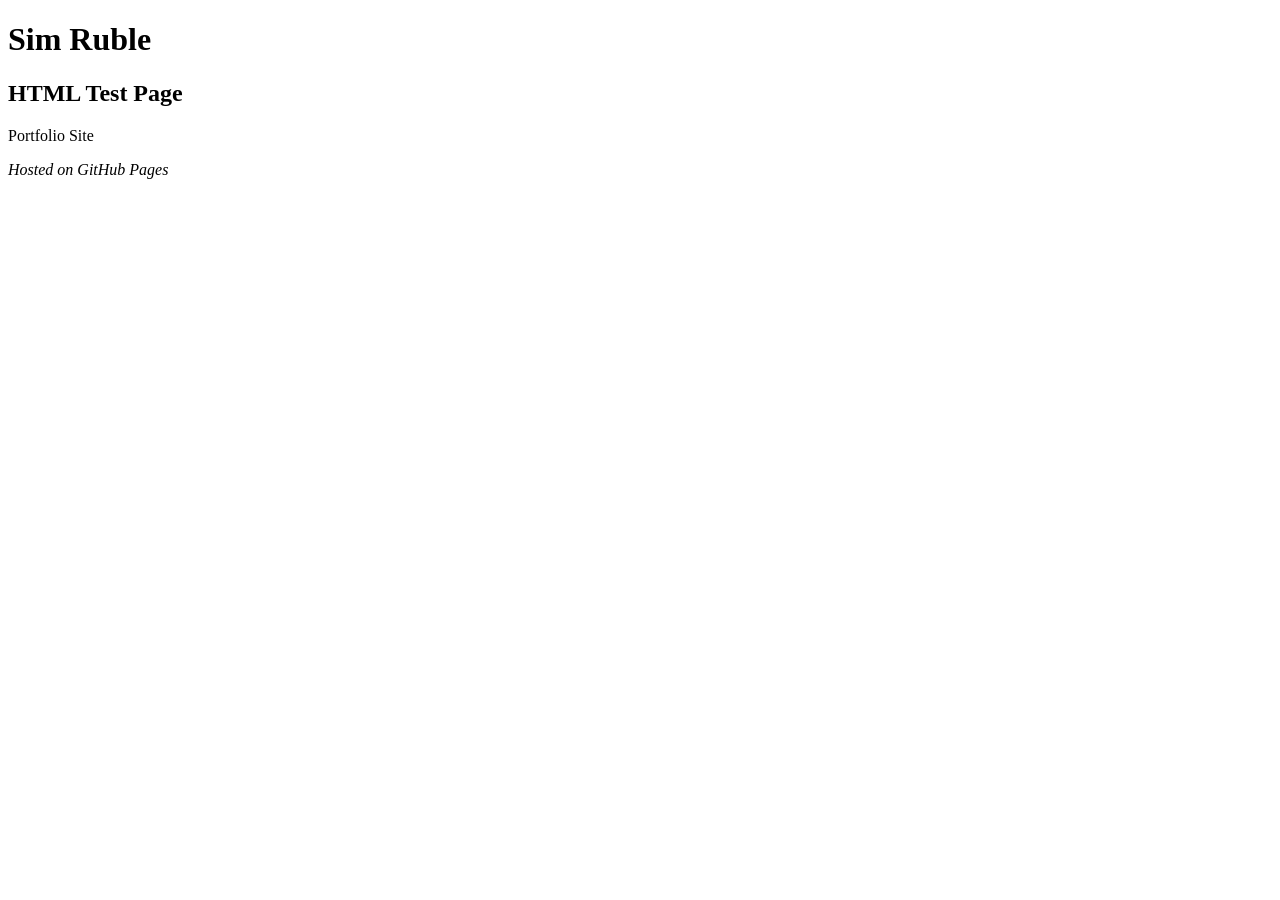
==== index.html @ c20b8374 "html test page HTML test page" ====
<!DOCTYPE html>
<html>
    
    <head>
        <meta charset="utf-8">
        <title>Sim Ruble Portfolio Site</title>
        <meta name="description" content="HTML test page">
        
         <!-- connecting to style sheet -->
        <link rel="stylesheet" href="main.css">
        
        <!-- add jquery?
        go to below link to update hosted library:
        https://developers.google.com/speed/libraries/
-->
        <script src = "https://ajax.googleapis.com/ajax/libs/jquery/3.3.1/jquery.min.js"></script>
        <script src="js/testjquesry.js"></script>
        
    </head>
    

    
    <body>
        
        <h1>Sim Ruble</h1>
        <h2>HTML Test Page </h2>
        <p>Portfolio Site</p>
        <p><i>Hosted on GitHub Pages</i></p>
        

    </body>
    
    <footer>
    
    </footer>
    
</html>
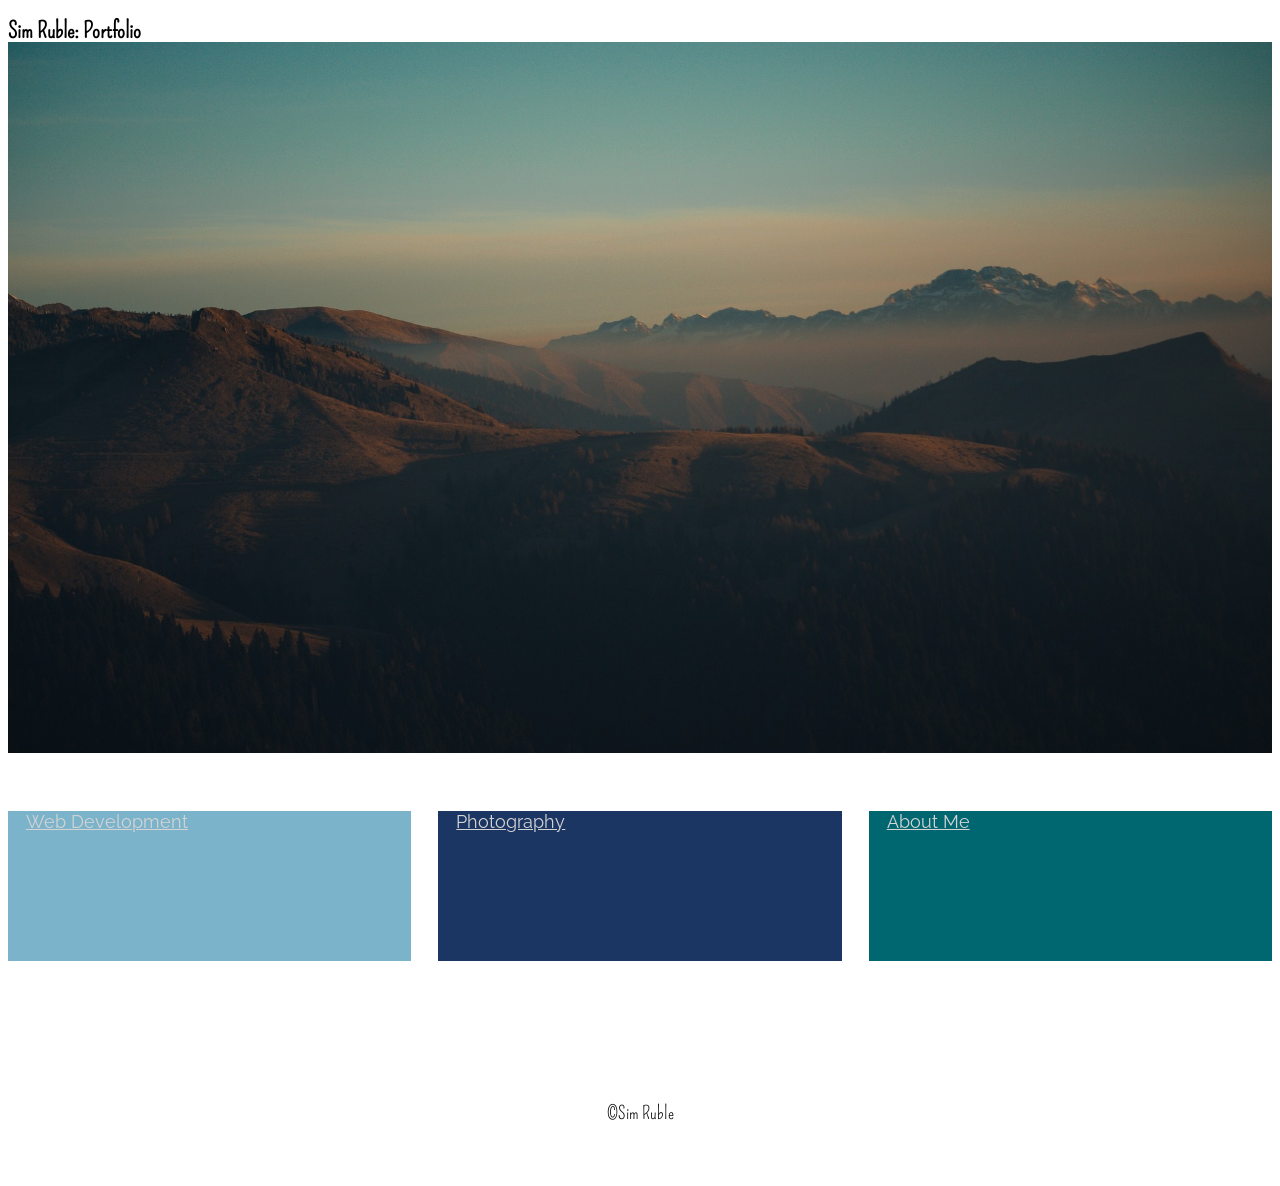
==== commit 1af1ca5c: "commiting portfolio" ====
--- a/index.html
+++ b/index.html
@@ -1,38 +1,89 @@
+
 <!DOCTYPE html>
-<html>
+<html lang="en-US">
+
+<head>
+    <meta charset="UTF-8">
+    <meta name="viewport" content="width=device-width, initial-scale=1">
+
+    <title>Sim Ruble Portfolio</title>
+    <meta name="description" content="Core starting template for responsive web design in the browser"/>
+
+    <!-- Stylesheets, inlcuding custom fonts, go here -->
+    <link rel="stylesheet" href="style.css" type="text/css" media="all">
     
-    <head>
-        <meta charset="utf-8">
-        <title>Sim Ruble Portfolio Site</title>
-        <meta name="description" content="HTML test page">
-        
-         <!-- connecting to style sheet -->
-        <link rel="stylesheet" href="main.css">
-        
-        <!-- add jquery?
-        go to below link to update hosted library:
-        https://developers.google.com/speed/libraries/
--->
-        <script src = "https://ajax.googleapis.com/ajax/libs/jquery/3.3.1/jquery.min.js"></script>
-        <script src="js/testjquesry.js"></script>
-        
-    </head>
-    
+<!--    custom Font from Google-->
+    <link href="https://fonts.googleapis.com/css?family=Pompiere|Raleway" rel="stylesheet">    
+</head>
+
+<body>
+<!--    <a class="skip-link screen-reader-text" href="#content">Skip to content</a>-->
+    <header class="banner-area"> <!--change from masthead-->
+        <section class="banner-area">
+        <div class="site-branding">
+            <h1 class="site-title"><a href="index.html">Sim Ruble: Portfolio</a></h1>
+        </div><!-- .site-title -->
+        </section>
+        <div>          
+          <a><img src="images/mountain-3307742_1920.jpg" style="width: 100%; height: auto;"></a>
+
+        </div>
+    </header><!-- .masthead --><!-- now changed to  .header-area -->
+
 
     
-    <body>
+    <div class="content">      
+        <section class="content-section"> <!--changed from banner -->
+            <div class="centered">
+<!--                <h2 class="content-heading">Main content</h2>-->
+                <!--changed from banner-heading-->
+<!--                    <p class="content-text">below styling is a placeholder for images that are to come</p>-->
+                <!--changed from banner-text-->
+             </div><!-- .centered -->
+        </section><!-- .banner -->
+
+        <nav class="homepage-nav">
+        <section class="nav-items">                
+            <div class="nav-item" >
+                <p ><div class="nav-boxes" id="first"><a href="web_development.html"  >Web Development</a></div>
+            </div>
+            <div class="nav-item" >
+                <p > <div class="nav-boxes" id="second"><a href="photography.html">Photography</a></div>
+            </div>
+            <div class="nav-item" >
+                <p ><div class="nav-boxes" id="third"><a href="about_me.html">About Me</a></div>
+            </div>
+        </section>
+        </nav>
         
-        <h1>Sim Ruble</h1>
-        <h2>HTML Test Page </h2>
-        <p>Portfolio Site</p>
-        <p><i>Hosted on GitHub Pages</i></p>
         
+        
+        
+<!--
+        <main class="main-area">
+            <h2>Other stuff goes here.</h2>
+            <p>Secondary information will be placed here.</p>
 
-    </body>
-    
-    <footer>
-    
+        </main>
+-->
+    <!-- .main-area --><!-- now changed to  .main-area -->
+    </div><!-- .content -->
+    <div class="footer-container">
+    <div class="footer-wrap">
+    <footer class="footer-area">
+        <section class="footer-paragraph">
+            <div>  
+                <p>
+                &copy;Sim Ruble
+                </p>
+            </div>
+        </section>    
     </footer>
-    
+     </div>
+        </div>
+    <!-- Scripts for accessible mobile-first navigation -->
+    <script type="text/javascript" src="JS/libs/jquery-2.1.3.min.js"></script>
+    <script type="text/javascript" src="JS/navigation.js"></script>
+</body>
+
 </html>
-
--- a/style.css
+++ b/style.css
@@ -0,0 +1,19 @@
+/*
+The primary stylesheet for Oolith. This sheet pulls in all the components in order of appearance.
+*/
+
+/*@import url('CSS/reset.css');*/
+/*@import url('CSS/accessibility.css');*/
+/*@import url('CSS/layout.css');*/
+@import url('CSS/typography.css');
+@import url('CSS/navigation.css');
+@import url('CSS/footer.css');
+@import url('CSS/banner.css');
+@import url('CSS/main.css');
+    
+/*@import url('CSS/masthead.css');*/
+/*@import url('CSS/navigation.css');*/
+/*@import url('CSS/images.css');*/
+/*@import url('CSS/banner.css');*/
+/*@import url('CSS/nav.css');*/
+/*@import url('CSS/footer.css');*/
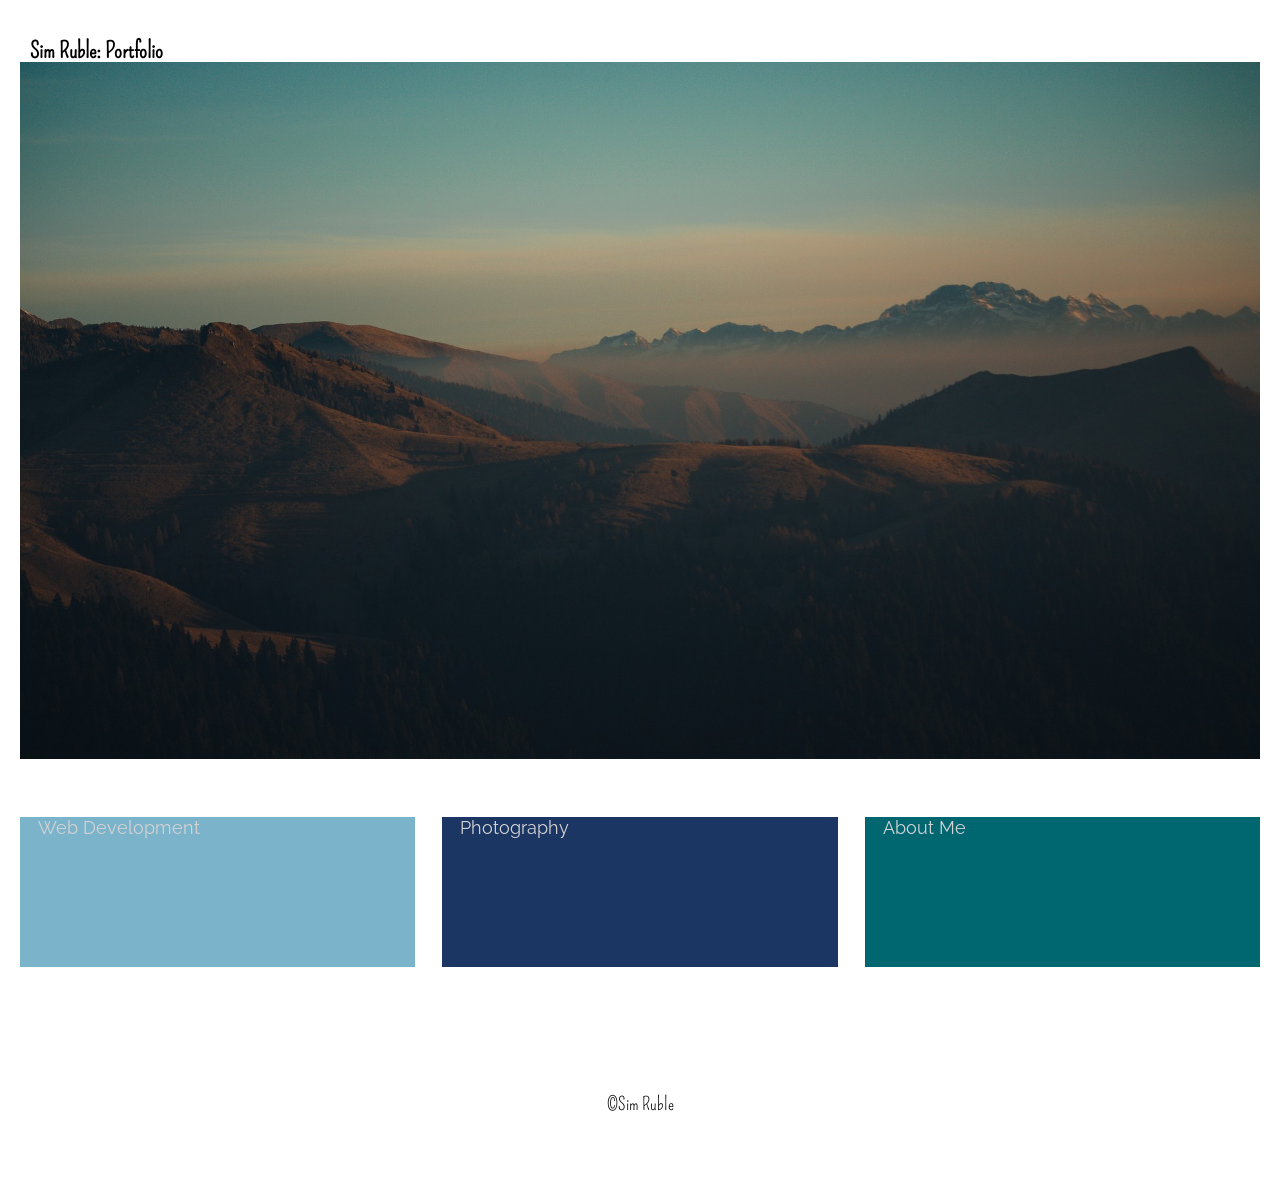
==== commit 2021c25b: "portfolio design gallery design file upload" ====
--- a/index.html
+++ b/index.html
@@ -1,4 +1,4 @@
-
+﻿
 <!DOCTYPE html>
 <html lang="en-US">
 
@@ -17,70 +17,82 @@
 </head>
 
 <body>
-<!--    <a class="skip-link screen-reader-text" href="#content">Skip to content</a>-->
-    <header class="banner-area"> <!--change from masthead-->
+    <!--    <a class="skip-link screen-reader-text" href="#content">Skip to content</a>-->
+    <header class="banner-area">
+        <!--change from masthead-->
         <section class="banner-area">
-        <div class="site-branding">
-            <h1 class="site-title"><a href="index.html">Sim Ruble: Portfolio</a></h1>
-        </div><!-- .site-title -->
+            <div class="site-branding">
+                <h1 class="site-title"><a href="index.html">Sim Ruble: Portfolio</a></h1>
+            </div><!-- .site-title -->
         </section>
-        <div>          
-          <a><img src="images/mountain-3307742_1920.jpg" style="width: 100%; height: auto;"></a>
+        <div>
+            <a><img src="images/mountain-3307742_1920.jpg" style="width: 100%; height: auto;"></a>
 
         </div>
     </header><!-- .masthead --><!-- now changed to  .header-area -->
 
 
-    
-    <div class="content">      
-        <section class="content-section"> <!--changed from banner -->
+
+    <div class="content">
+        <section class="content-section">
+            <!--changed from banner -->
             <div class="centered">
-<!--                <h2 class="content-heading">Main content</h2>-->
+                <!--                <h2 class="content-heading">Main content</h2>-->
                 <!--changed from banner-heading-->
-<!--                    <p class="content-text">below styling is a placeholder for images that are to come</p>-->
+                <!--                    <p class="content-text">below styling is a placeholder for images that are to come</p>-->
                 <!--changed from banner-text-->
-             </div><!-- .centered -->
+            </div><!-- .centered -->
         </section><!-- .banner -->
 
         <nav class="homepage-nav">
-        <section class="nav-items">                
-            <div class="nav-item" >
-                <p ><div class="nav-boxes" id="first"><a href="web_development.html"  >Web Development</a></div>
-            </div>
-            <div class="nav-item" >
-                <p > <div class="nav-boxes" id="second"><a href="photography.html">Photography</a></div>
-            </div>
-            <div class="nav-item" >
-                <p ><div class="nav-boxes" id="third"><a href="about_me.html">About Me</a></div>
-            </div>
-        </section>
+            <section class="nav-items">
+                <div class="nav-item">
+                    <p><div class="nav-boxes" id="first"><a href="web_development.html">Web Development</a></div>
+                </div>
+                <div class="nav-item">
+                    <p> <div class="nav-boxes" id="second"><a href="photography.html">Photography</a></div>
+                </div>
+                <div class="nav-item">
+                    <p><div class="nav-boxes" id="third"><a href="about_me.html">About Me</a></div>
+                </div>
+            </section>
         </nav>
-        
-        
-        
-        
-<!--
-        <main class="main-area">
-            <h2>Other stuff goes here.</h2>
-            <p>Secondary information will be placed here.</p>
 
-        </main>
--->
-    <!-- .main-area --><!-- now changed to  .main-area -->
+
+
+
+        <!--
+                <main class="main-area">
+                    <h2>Other stuff goes here.</h2>
+                    <p>Secondary information will be placed here.</p>
+
+                </main>
+        -->
+        <!-- .main-area --><!-- now changed to  .main-area -->
     </div><!-- .content -->
     <div class="footer-container">
-    <div class="footer-wrap">
-    <footer class="footer-area">
-        <section class="footer-paragraph">
-            <div>  
-                <p>
-                &copy;Sim Ruble
-                </p>
-            </div>
-        </section>    
-    </footer>
-     </div>
+        <div class="footer-wrap">
+            <footer class="footer-area">
+                <section class="footer-paragraph">
+                    <div>
+                        <p>
+                            &copy;Sim Ruble
+                        </p>
+                    </div>
+                </section>
+                <section>
+                    <div>
+                        <span aria-hidden="true" data-icon="\e9d4" class="icon-sun"></span>
+                        <span aria-hidden="true" data-icon="\e9a5" class="icon-rocket"></span>
+                        <span aria-hidden="true" data-icon="\eab0" class="icon-github"></span>
+                        <span aria-hidden="true" data-icon="\ead1" class="icon-pinterest"></span>
+                        <span aria-hidden="true" data-icon="\eac9" class="icon-linkedin"></span>
+
+                    </div>
+                </section>
+            </footer>
         </div>
+    </div>
     <!-- Scripts for accessible mobile-first navigation -->
     <script type="text/javascript" src="JS/libs/jquery-2.1.3.min.js"></script>
     <script type="text/javascript" src="JS/navigation.js"></script>
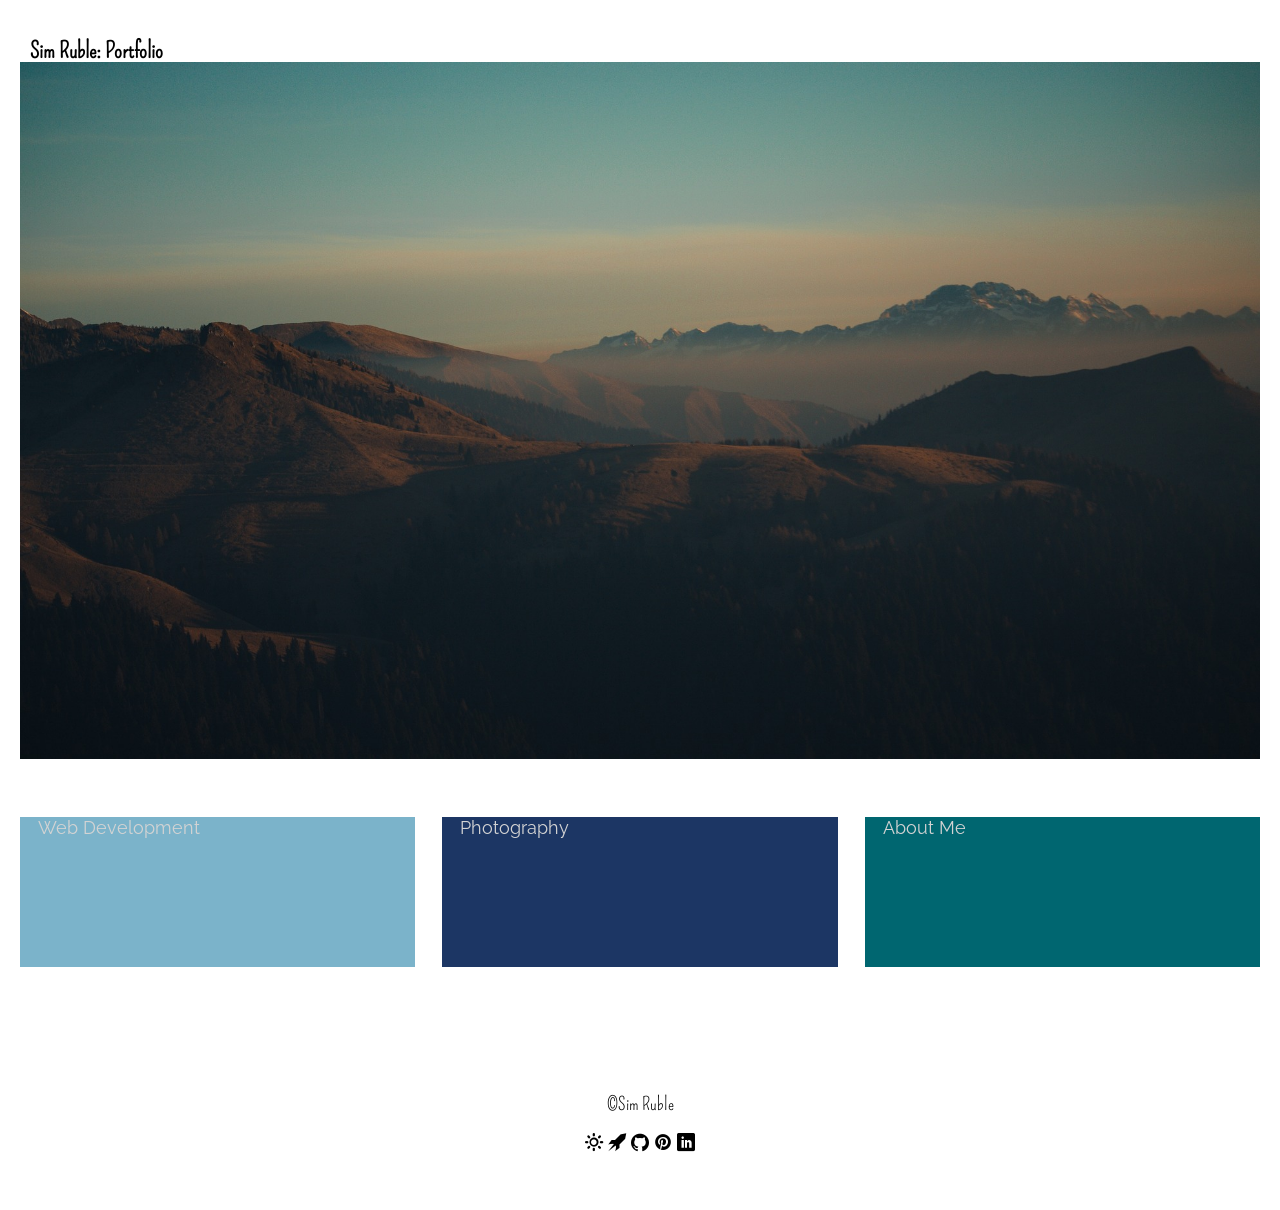
==== commit 82b41f0f: "cleaned up previous portfolio design 1 files" ====
--- a/index.html
+++ b/index.html
@@ -95,7 +95,7 @@
     </div>
     <!-- Scripts for accessible mobile-first navigation -->
     <script type="text/javascript" src="JS/libs/jquery-2.1.3.min.js"></script>
-    <script type="text/javascript" src="JS/navigation.js"></script>
+    <!--<script type="text/javascript" src="JS/navigation.js"></script>-->
 </body>
 
 </html>
--- a/style.css
+++ b/style.css
@@ -1,19 +1,13 @@
 /*
-The primary stylesheet for Oolith. This sheet pulls in all the components in order of appearance.
+The primary stylesheet// ORDER OF APPEARANCE MATTERS
 */
 
-/*@import url('CSS/reset.css');*/
-/*@import url('CSS/accessibility.css');*/
-/*@import url('CSS/layout.css');*/
+
 @import url('CSS/typography.css');
 @import url('CSS/navigation.css');
 @import url('CSS/footer.css');
 @import url('CSS/banner.css');
 @import url('CSS/main.css');
-    
-/*@import url('CSS/masthead.css');*/
-/*@import url('CSS/navigation.css');*/
-/*@import url('CSS/images.css');*/
-/*@import url('CSS/banner.css');*/
-/*@import url('CSS/nav.css');*/
-/*@import url('CSS/footer.css');*/+@import url('fonts/icomoon/style.css');
+/*@import url('lightbox.min.css');*/
+/*@import url('JS/colorbox/jquery.colobox-min.js');*/
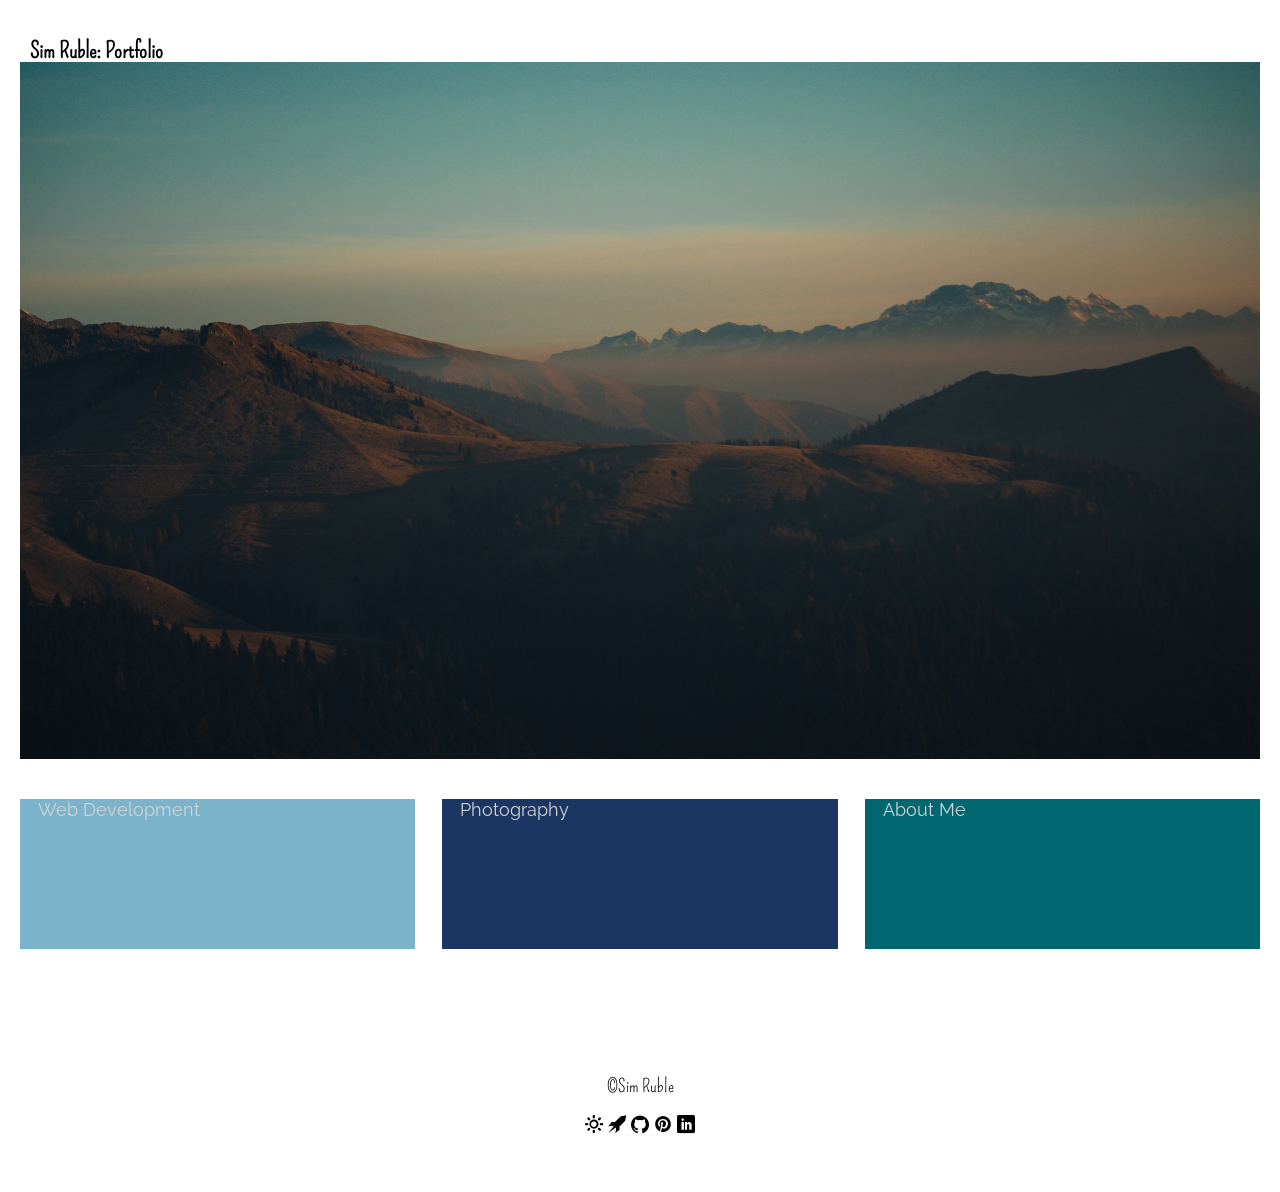
==== commit 32edc968: "changes to portfolio" ====
--- a/index.html
+++ b/index.html
@@ -7,19 +7,18 @@
     <meta name="viewport" content="width=device-width, initial-scale=1">
 
     <title>Sim Ruble Portfolio</title>
-    <meta name="description" content="Core starting template for responsive web design in the browser"/>
+    <meta name="description" content="Core starting template for responsive web design in the browser" />
 
     <!-- Stylesheets, inlcuding custom fonts, go here -->
     <link rel="stylesheet" href="style.css" type="text/css" media="all">
-    
-<!--    custom Font from Google-->
-    <link href="https://fonts.googleapis.com/css?family=Pompiere|Raleway" rel="stylesheet">    
+
+    <!--    custom Font from Google-->
+    <link href="https://fonts.googleapis.com/css?family=Pompiere|Raleway" rel="stylesheet">
 </head>
 
 <body>
     <!--    <a class="skip-link screen-reader-text" href="#content">Skip to content</a>-->
     <header class="banner-area">
-        <!--change from masthead-->
         <section class="banner-area">
             <div class="site-branding">
                 <h1 class="site-title"><a href="index.html">Sim Ruble: Portfolio</a></h1>
@@ -47,18 +46,32 @@
         <nav class="homepage-nav">
             <section class="nav-items">
                 <div class="nav-item">
-                    <p><div class="nav-boxes" id="first"><a href="web_development.html">Web Development</a></div>
+                    <div class="nav-boxes" id="first"><a href="web_development.html">Web Development</a></div>
                 </div>
                 <div class="nav-item">
-                    <p> <div class="nav-boxes" id="second"><a href="photography.html">Photography</a></div>
+                    <div class="nav-boxes" id="second"><a href="photography.html">Photography</a></div>
                 </div>
                 <div class="nav-item">
-                    <p><div class="nav-boxes" id="third"><a href="about_me.html">About Me</a></div>
+                    <div class="nav-boxes" id="third"><a href="about_me.html">About Me</a></div>
                 </div>
             </section>
         </nav>
 
 
+        
+<!--        trying to create more enhanced links
+CAMERA LENS-->
+      
+<!--
+<div class="container"><a href="photography.html">  
+  <div class="shutter">
+    <div class="lens"></div>
+    <div class="leaf a"></div>
+    <div class="leaf b"></div>
+    <div class="leaf c"></div>
+  </div>
+</a></div>
+-->
 
 
         <!--
@@ -95,7 +108,7 @@
     </div>
     <!-- Scripts for accessible mobile-first navigation -->
     <script type="text/javascript" src="JS/libs/jquery-2.1.3.min.js"></script>
-    <!--<script type="text/javascript" src="JS/navigation.js"></script>-->
+    <script type="text/javascript" src="JS/navigation.js"></script>
 </body>
 
 </html>
--- a/style.css
+++ b/style.css
@@ -9,5 +9,5 @@
 @import url('CSS/banner.css');
 @import url('CSS/main.css');
 @import url('fonts/icomoon/style.css');
-/*@import url('lightbox.min.css');*/
+@import url('lightbox.min.css');
 /*@import url('JS/colorbox/jquery.colobox-min.js');*/
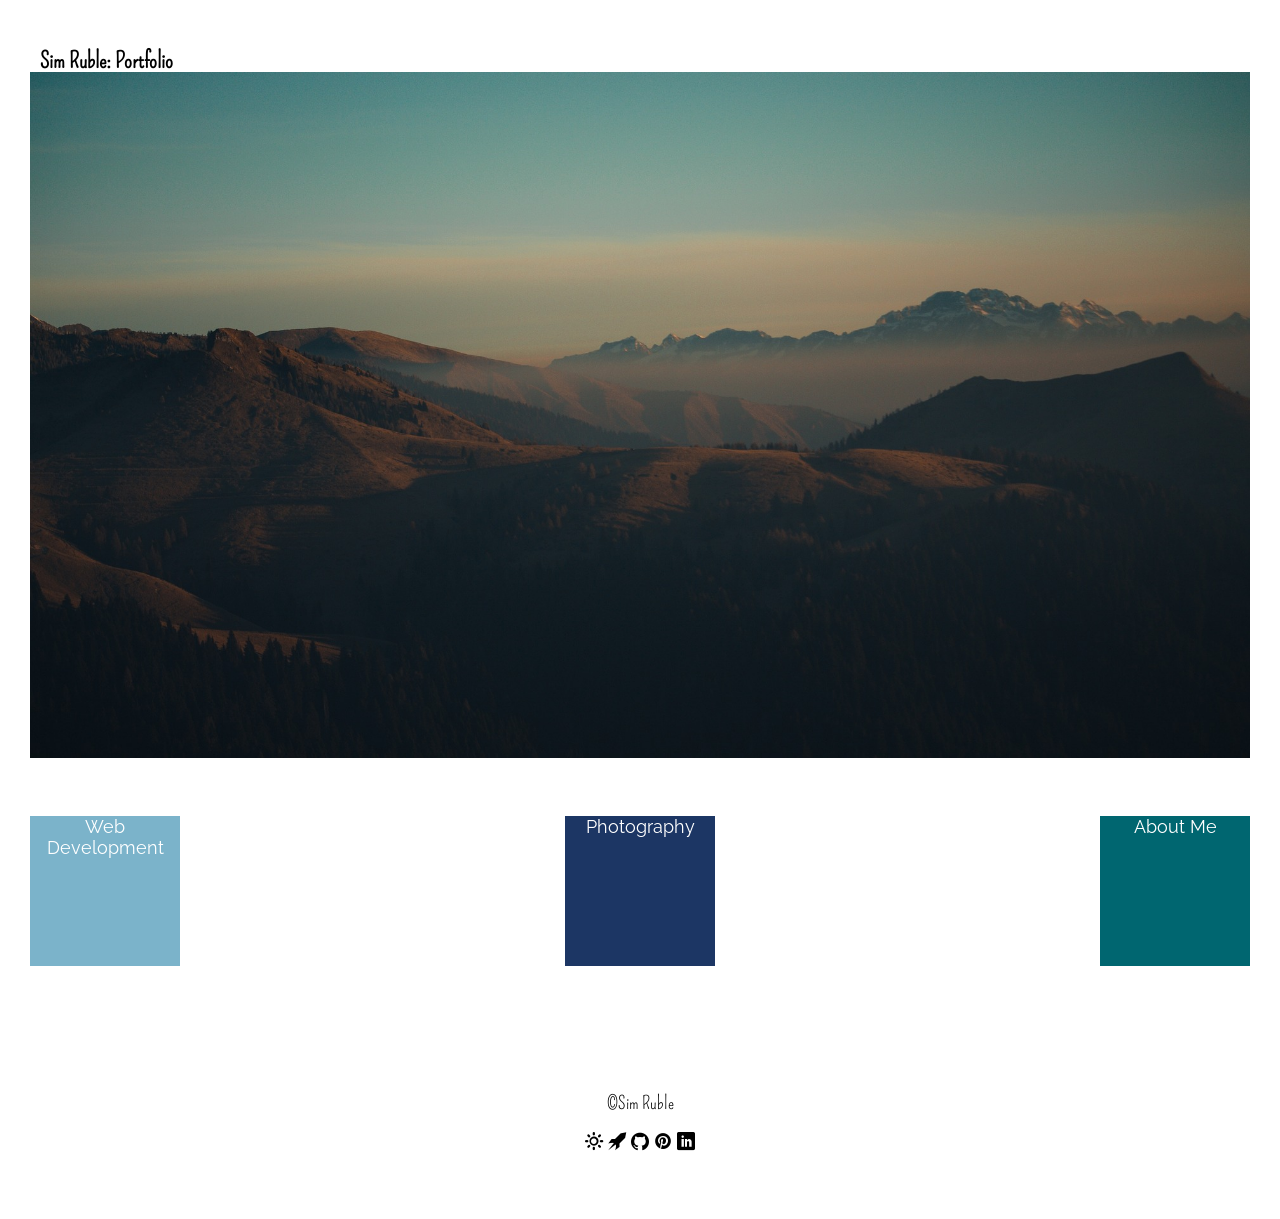
==== commit 7009a0bb: "stylistic changes to portfolio" ====
--- a/index.html
+++ b/index.html
@@ -45,15 +45,21 @@
 
         <nav class="homepage-nav">
             <section class="nav-items">
-                <div class="nav-item">
-                    <div class="nav-boxes" id="first"><a href="web_development.html">Web Development</a></div>
-                </div>
-                <div class="nav-item">
-                    <div class="nav-boxes" id="second"><a href="photography.html">Photography</a></div>
-                </div>
-                <div class="nav-item">
-                    <div class="nav-boxes" id="third"><a href="about_me.html">About Me</a></div>
-                </div>
+                <a href="web_development.html">
+                    <div class="nav-item">
+                       <p><div  class="nav-boxes" id="first">Web Development</div>
+                    </div>
+                </a>
+                <a href="photography.html">
+                    <div class="nav-item">
+                        <p><div class="nav-boxes" id="second">Photography</div>
+                    </div>
+                </a>
+                <a href="about_me.html">
+                    <div class="nav-item">
+                        <p><div class="nav-boxes" id="third">About Me</div>
+                    </div>
+                </a>
             </section>
         </nav>
 
